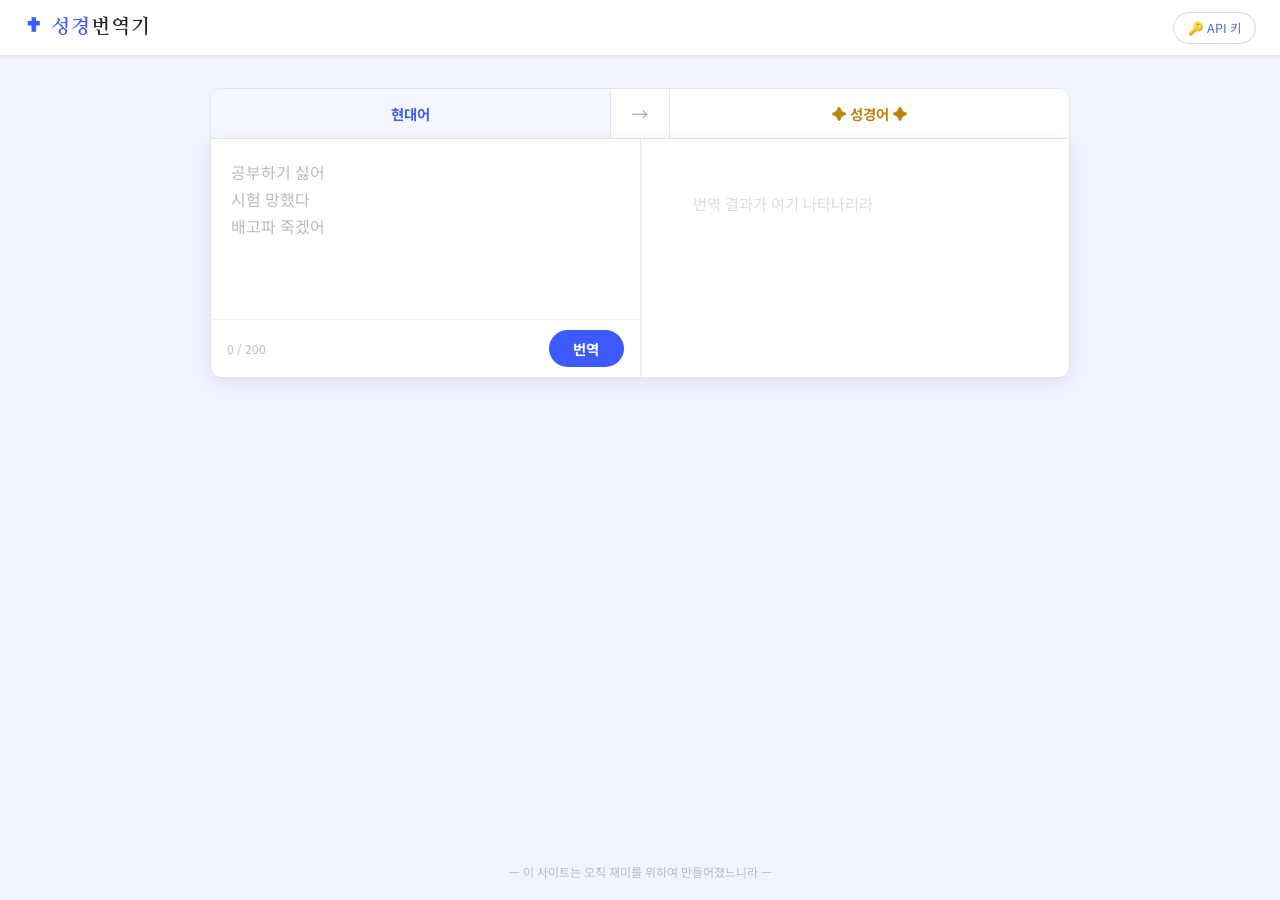
==== index.html @ f70a0497 "Add files via upload" ====
<!DOCTYPE html>
<html lang="ko">
<head>
  <meta charset="UTF-8">
  <meta name="viewport" content="width=device-width, initial-scale=1.0">
  <title>성경 번역기</title>
  <link rel="stylesheet" href="style.css">
</head>
<body>

<header>
  <div class="logo">✝ 성경<span>번역기</span></div>
  <div class="header-api">
    <button class="btn-api" onclick="toggleApi()">🔑 API 키</button>
  </div>
</header>

<div class="api-dropdown" id="apiDropdown">
  <label>Gemini API 키</label>
  <input type="password" id="apiKeyInput" placeholder="AIzaSy..." />
  <p class="api-hint">브라우저에만 저장 · 외부 전송 없음</p>
  <button class="btn-save" onclick="saveApiKey()">저장</button>
</div>

<main>
  <div class="lang-bar">
    <div class="lang-label">현대어</div>
    <div class="lang-arrow">→</div>
    <div class="lang-label right">✦ 성경어 ✦</div>
  </div>

  <div class="translate-box">
    <div class="panel panel-left">
      <textarea id="input" placeholder="공부하기 싫어&#10;시험 망했다&#10;배고파 죽겠어" maxlength="200"></textarea>
      <div class="panel-footer">
        <span class="char-count" id="charCount">0 / 200</span>
        <button class="btn-translate" id="translateBtn" onclick="translate()">번역</button>
      </div>
    </div>

    <div class="panel output-panel">
      <div class="output-text" id="outputText">
        <span class="output-placeholder">번역 결과가 여기 나타나리라</span>
      </div>
      <div class="verse-ref" id="verseRef"></div>
    </div>
  </div>

  <div class="error-bar" id="errorBar"></div>
</main>

<footer>— 이 사이트는 오직 재미를 위하여 만들어졌느니라 —</footer>

<script src="app.js"></script>
</body>
</html>
---- style.css ----
@import url('https://fonts.googleapis.com/css2?family=Noto+Sans+KR:wght@400;500;700&family=Nanum+Myeongjo:wght@700&display=swap');

* { margin: 0; padding: 0; box-sizing: border-box; }

body {
  font-family: 'Noto Sans KR', sans-serif;
  background: #f0f4ff;
  min-height: 100vh;
  display: flex;
  flex-direction: column;
}

/* 헤더 */
header {
  background: #fff;
  border-bottom: 1px solid #e0e5f0;
  padding: 0 24px;
  height: 56px;
  display: flex;
  align-items: center;
  gap: 10px;
  box-shadow: 0 1px 4px rgba(0,0,0,0.06);
}

.logo {
  font-family: 'Nanum Myeongjo', serif;
  font-size: 1.25rem;
  font-weight: 700;
  color: #3d5afe;
  letter-spacing: 1px;
}

.logo span { color: #222; }

.header-api { margin-left: auto; }

.btn-api {
  background: none;
  border: 1px solid #d0d7f0;
  border-radius: 20px;
  padding: 6px 14px;
  font-size: 0.78rem;
  color: #5c6bc0;
  cursor: pointer;
  font-family: 'Noto Sans KR', sans-serif;
  transition: background 0.15s;
}

.btn-api:hover { background: #eef0ff; }

/* API 드롭다운 */
.api-dropdown {
  position: absolute;
  top: 64px;
  right: 24px;
  background: #fff;
  border: 1px solid #e0e5f0;
  border-radius: 12px;
  padding: 16px;
  width: 320px;
  box-shadow: 0 8px 24px rgba(0,0,0,0.12);
  display: none;
  z-index: 100;
}

.api-dropdown.open { display: block; }

.api-dropdown label {
  font-size: 0.78rem;
  color: #888;
  margin-bottom: 6px;
  display: block;
}

.api-dropdown input {
  width: 100%;
  border: 1px solid #d0d7f0;
  border-radius: 8px;
  padding: 8px 12px;
  font-size: 0.85rem;
  outline: none;
  font-family: monospace;
  color: #333;
}

.api-dropdown input:focus { border-color: #3d5afe; }

.btn-save {
  margin-top: 10px;
  width: 100%;
  background: #3d5afe;
  color: #fff;
  border: none;
  border-radius: 8px;
  padding: 9px;
  font-size: 0.85rem;
  cursor: pointer;
  font-family: 'Noto Sans KR', sans-serif;
  transition: background 0.15s;
}

.btn-save:hover { background: #2c46e0; }

.api-hint {
  font-size: 0.72rem;
  color: #aaa;
  margin-top: 6px;
}

/* 메인 */
main {
  flex: 1;
  display: flex;
  flex-direction: column;
  align-items: center;
  padding: 32px 16px;
}

.lang-bar {
  display: flex;
  align-items: center;
  background: #fff;
  border: 1px solid #e0e5f0;
  border-radius: 12px 12px 0 0;
  width: 100%;
  max-width: 860px;
  overflow: hidden;
}

.lang-label {
  flex: 1;
  text-align: center;
  padding: 14px 0;
  font-size: 0.9rem;
  font-weight: 700;
  color: #3d5afe;
  background: #f5f7ff;
  border-right: 1px solid #e0e5f0;
}

.lang-arrow {
  padding: 0 20px;
  color: #aaa;
  font-size: 1.1rem;
  flex-shrink: 0;
}

.lang-label.right {
  border-right: none;
  border-left: 1px solid #e0e5f0;
  background: #fff;
  color: #b8860b;
}

/* 번역 패널 */
.translate-box {
  display: flex;
  width: 100%;
  max-width: 860px;
  background: #fff;
  border: 1px solid #e0e5f0;
  border-top: none;
  border-radius: 0 0 12px 12px;
  min-height: 220px;
  overflow: hidden;
  box-shadow: 0 4px 20px rgba(0,0,0,0.07);
}

.panel {
  flex: 1;
  display: flex;
  flex-direction: column;
}

.panel-left { border-right: 1px solid #e0e5f0; }

textarea {
  flex: 1;
  border: none;
  outline: none;
  padding: 20px;
  font-size: 1rem;
  font-family: 'Noto Sans KR', sans-serif;
  color: #222;
  resize: none;
  min-height: 180px;
  line-height: 1.7;
  background: transparent;
}

textarea::placeholder { color: #bbb; }

.panel-footer {
  padding: 10px 16px;
  display: flex;
  align-items: center;
  justify-content: space-between;
  border-top: 1px solid #f0f2f8;
}

.char-count { font-size: 0.75rem; color: #bbb; }

.btn-translate {
  background: #3d5afe;
  color: #fff;
  border: none;
  border-radius: 20px;
  padding: 8px 24px;
  font-size: 0.9rem;
  font-weight: 700;
  cursor: pointer;
  font-family: 'Noto Sans KR', sans-serif;
  transition: background 0.15s, transform 0.1s;
  letter-spacing: 0.5px;
}

.btn-translate:hover:not(:disabled) { background: #2c46e0; transform: translateY(-1px); }
.btn-translate:disabled { background: #c5cae9; cursor: not-allowed; }

/* 출력 영역 */
.output-panel {
  flex: 1;
  display: flex;
  flex-direction: column;
}

.output-text {
  flex: 1;
  padding: 20px;
  font-size: 1rem;
  font-family: 'Nanum Myeongjo', serif;
  color: #5a3e00;
  line-height: 1.9;
  white-space: pre-wrap;
  min-height: 180px;
}

.output-placeholder {
  color: #ddd;
  font-family: 'Noto Sans KR', sans-serif;
  font-size: 0.95rem;
}

.verse-ref {
  padding: 0 20px 14px;
  font-size: 0.8rem;
  color: #b8860b;
  font-family: 'Nanum Myeongjo', serif;
  font-style: italic;
  text-align: right;
}

/* 로딩 */
.loading-wrap {
  padding: 20px;
  display: flex;
  align-items: center;
  gap: 6px;
}

.dot {
  width: 8px;
  height: 8px;
  border-radius: 50%;
  background: #3d5afe;
  animation: bounce 1.2s infinite;
}

.dot:nth-child(2) { animation-delay: 0.2s; }
.dot:nth-child(3) { animation-delay: 0.4s; }

@keyframes bounce {
  0%, 80%, 100% { transform: scale(0.6); opacity: 0.4; }
  40% { transform: scale(1); opacity: 1; }
}

/* 에러 */
.error-bar {
  width: 100%;
  max-width: 860px;
  margin-top: 10px;
  background: #fff0f0;
  border: 1px solid #ffd0d0;
  border-radius: 8px;
  padding: 10px 16px;
  font-size: 0.83rem;
  color: #c0392b;
  display: none;
}

.error-bar.visible { display: block; }

footer {
  text-align: center;
  padding: 20px;
  font-size: 0.75rem;
  color: #bbb;
}
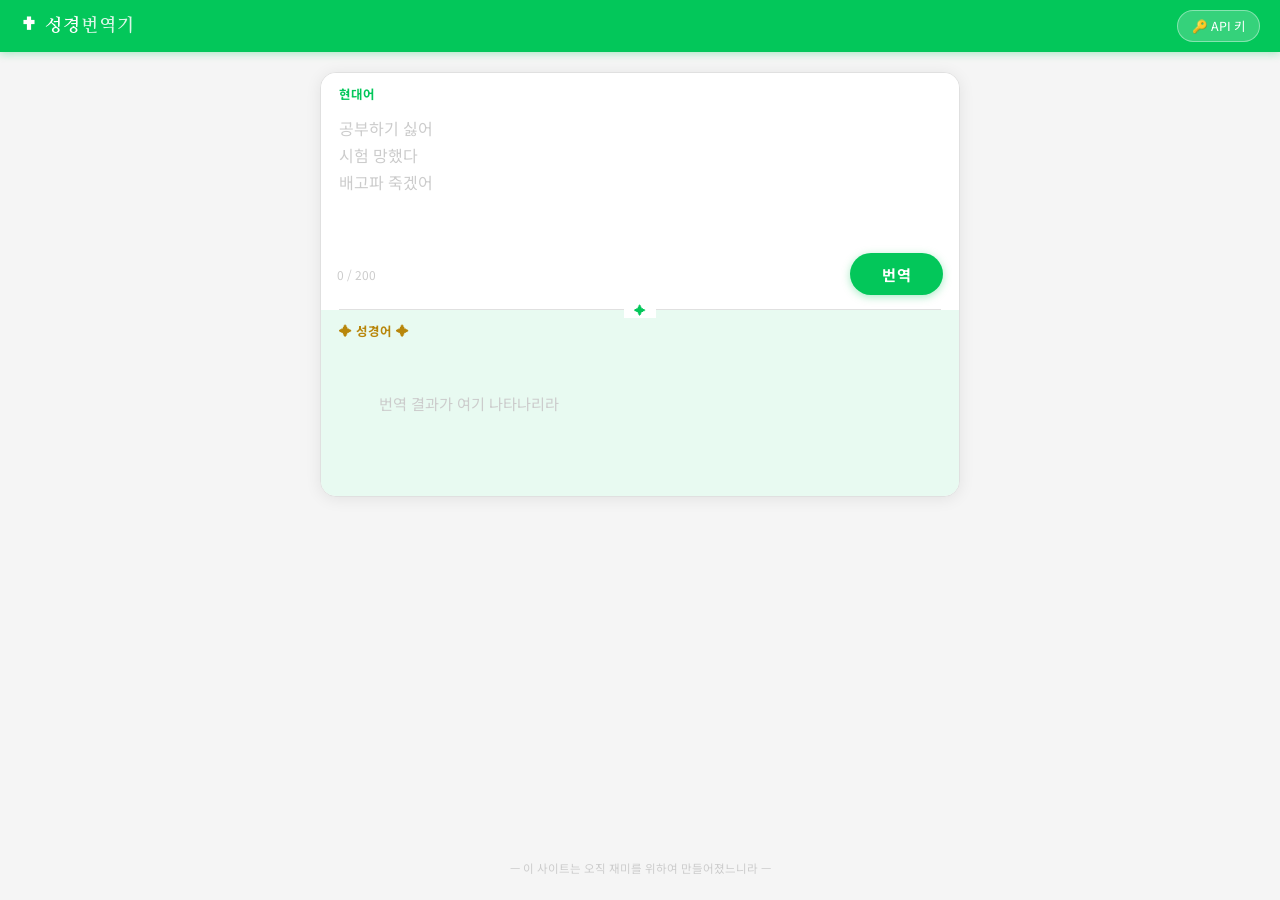
==== commit 12384302: "Add files via upload" ====
--- a/index.html
+++ b/index.html
@@ -10,9 +10,7 @@
 
 <header>
   <div class="logo">✝ 성경<span>번역기</span></div>
-  <div class="header-api">
-    <button class="btn-api" onclick="toggleApi()">🔑 API 키</button>
-  </div>
+  <button class="btn-api" onclick="toggleApi()">🔑 API 키</button>
 </header>
 
 <div class="api-dropdown" id="apiDropdown">
@@ -23,27 +21,31 @@
 </div>
 
 <main>
-  <div class="lang-bar">
-    <div class="lang-label">현대어</div>
-    <div class="lang-arrow">→</div>
-    <div class="lang-label right">✦ 성경어 ✦</div>
-  </div>
+  <div class="translator">
 
-  <div class="translate-box">
-    <div class="panel panel-left">
+    <!-- 위: 입력 -->
+    <div class="panel panel-top">
+      <div class="panel-label">현대어</div>
       <textarea id="input" placeholder="공부하기 싫어&#10;시험 망했다&#10;배고파 죽겠어" maxlength="200"></textarea>
       <div class="panel-footer">
         <span class="char-count" id="charCount">0 / 200</span>
-        <button class="btn-translate" id="translateBtn" onclick="translate()">번역</button>
+        <button class="btn-translate" id="translateBtn" onclick="doTranslate()">번역</button>
       </div>
     </div>
 
-    <div class="panel output-panel">
+    <div class="divider">
+      <div class="divider-icon">✦</div>
+    </div>
+
+    <!-- 아래: 출력 -->
+    <div class="panel panel-bottom">
+      <div class="panel-label gold">✦ 성경어 ✦</div>
       <div class="output-text" id="outputText">
         <span class="output-placeholder">번역 결과가 여기 나타나리라</span>
       </div>
       <div class="verse-ref" id="verseRef"></div>
     </div>
+
   </div>
 
   <div class="error-bar" id="errorBar"></div>
--- a/style.css
+++ b/style.css
@@ -2,9 +2,19 @@
 
 * { margin: 0; padding: 0; box-sizing: border-box; }
 
+:root {
+  --green: #03C75A;
+  --green-dark: #02a34a;
+  --green-light: #e8faf1;
+  --border: #e0e0e0;
+  --text: #191919;
+  --gray: #888;
+  --gold: #b8860b;
+}
+
 body {
   font-family: 'Noto Sans KR', sans-serif;
-  background: #f0f4ff;
+  background: #f5f5f5;
   min-height: 100vh;
   display: flex;
   flex-direction: column;
@@ -12,53 +22,53 @@
 
 /* 헤더 */
 header {
-  background: #fff;
-  border-bottom: 1px solid #e0e5f0;
-  padding: 0 24px;
-  height: 56px;
-  display: flex;
-  align-items: center;
-  gap: 10px;
-  box-shadow: 0 1px 4px rgba(0,0,0,0.06);
+  background: var(--green);
+  padding: 0 20px;
+  height: 52px;
+  display: flex;
+  align-items: center;
+  justify-content: space-between;
+  position: sticky;
+  top: 0;
+  z-index: 50;
+  box-shadow: 0 2px 8px rgba(3,199,90,0.3);
 }
 
 .logo {
   font-family: 'Nanum Myeongjo', serif;
-  font-size: 1.25rem;
+  font-size: 1.15rem;
   font-weight: 700;
-  color: #3d5afe;
+  color: #fff;
   letter-spacing: 1px;
 }
 
-.logo span { color: #222; }
-
-.header-api { margin-left: auto; }
+.logo span { opacity: 0.85; }
 
 .btn-api {
-  background: none;
-  border: 1px solid #d0d7f0;
+  background: rgba(255,255,255,0.2);
+  border: 1px solid rgba(255,255,255,0.4);
   border-radius: 20px;
   padding: 6px 14px;
   font-size: 0.78rem;
-  color: #5c6bc0;
+  color: #fff;
   cursor: pointer;
   font-family: 'Noto Sans KR', sans-serif;
   transition: background 0.15s;
 }
 
-.btn-api:hover { background: #eef0ff; }
+.btn-api:hover { background: rgba(255,255,255,0.3); }
 
 /* API 드롭다운 */
 .api-dropdown {
-  position: absolute;
-  top: 64px;
-  right: 24px;
+  position: fixed;
+  top: 60px;
+  right: 16px;
   background: #fff;
-  border: 1px solid #e0e5f0;
-  border-radius: 12px;
-  padding: 16px;
-  width: 320px;
-  box-shadow: 0 8px 24px rgba(0,0,0,0.12);
+  border: 1px solid var(--border);
+  border-radius: 14px;
+  padding: 18px;
+  width: min(320px, calc(100vw - 32px));
+  box-shadow: 0 8px 28px rgba(0,0,0,0.14);
   display: none;
   z-index: 100;
 }
@@ -67,43 +77,46 @@
 
 .api-dropdown label {
   font-size: 0.78rem;
-  color: #888;
-  margin-bottom: 6px;
+  color: var(--gray);
+  margin-bottom: 8px;
   display: block;
+  font-weight: 500;
 }
 
 .api-dropdown input {
   width: 100%;
-  border: 1px solid #d0d7f0;
+  border: 1px solid var(--border);
   border-radius: 8px;
-  padding: 8px 12px;
+  padding: 10px 12px;
   font-size: 0.85rem;
   outline: none;
   font-family: monospace;
-  color: #333;
-}
-
-.api-dropdown input:focus { border-color: #3d5afe; }
+  color: var(--text);
+  transition: border-color 0.15s;
+}
+
+.api-dropdown input:focus { border-color: var(--green); }
 
 .btn-save {
   margin-top: 10px;
   width: 100%;
-  background: #3d5afe;
+  background: var(--green);
   color: #fff;
   border: none;
   border-radius: 8px;
-  padding: 9px;
-  font-size: 0.85rem;
+  padding: 10px;
+  font-size: 0.88rem;
+  font-weight: 700;
   cursor: pointer;
   font-family: 'Noto Sans KR', sans-serif;
   transition: background 0.15s;
 }
 
-.btn-save:hover { background: #2c46e0; }
+.btn-save:hover { background: var(--green-dark); }
 
 .api-hint {
   font-size: 0.72rem;
-  color: #aaa;
+  color: #bbb;
   margin-top: 6px;
 }
 
@@ -113,138 +126,130 @@
   display: flex;
   flex-direction: column;
   align-items: center;
-  padding: 32px 16px;
-}
-
-.lang-bar {
-  display: flex;
-  align-items: center;
+  padding: 20px 16px 32px;
+}
+
+.translator {
+  width: 100%;
+  max-width: 640px;
   background: #fff;
-  border: 1px solid #e0e5f0;
-  border-radius: 12px 12px 0 0;
-  width: 100%;
-  max-width: 860px;
+  border-radius: 16px;
   overflow: hidden;
-}
-
-.lang-label {
-  flex: 1;
-  text-align: center;
-  padding: 14px 0;
-  font-size: 0.9rem;
+  box-shadow: 0 2px 16px rgba(0,0,0,0.08);
+  border: 1px solid var(--border);
+}
+
+/* 패널 공통 */
+.panel {
+  display: flex;
+  flex-direction: column;
+}
+
+.panel-label {
+  padding: 12px 18px 0;
+  font-size: 0.78rem;
   font-weight: 700;
-  color: #3d5afe;
-  background: #f5f7ff;
-  border-right: 1px solid #e0e5f0;
-}
-
-.lang-arrow {
-  padding: 0 20px;
-  color: #aaa;
-  font-size: 1.1rem;
-  flex-shrink: 0;
-}
-
-.lang-label.right {
-  border-right: none;
-  border-left: 1px solid #e0e5f0;
-  background: #fff;
-  color: #b8860b;
-}
-
-/* 번역 패널 */
-.translate-box {
-  display: flex;
-  width: 100%;
-  max-width: 860px;
-  background: #fff;
-  border: 1px solid #e0e5f0;
-  border-top: none;
-  border-radius: 0 0 12px 12px;
-  min-height: 220px;
-  overflow: hidden;
-  box-shadow: 0 4px 20px rgba(0,0,0,0.07);
-}
-
-.panel {
-  flex: 1;
-  display: flex;
-  flex-direction: column;
-}
-
-.panel-left { border-right: 1px solid #e0e5f0; }
+  color: var(--green);
+  letter-spacing: 1px;
+  text-transform: uppercase;
+}
+
+.panel-label.gold { color: var(--gold); }
+
+/* 입력 */
+.panel-top { background: #fff; }
 
 textarea {
-  flex: 1;
   border: none;
   outline: none;
-  padding: 20px;
+  padding: 12px 18px 14px;
   font-size: 1rem;
   font-family: 'Noto Sans KR', sans-serif;
-  color: #222;
+  color: var(--text);
   resize: none;
-  min-height: 180px;
+  height: 140px;
   line-height: 1.7;
   background: transparent;
-}
-
-textarea::placeholder { color: #bbb; }
+  width: 100%;
+}
+
+textarea::placeholder { color: #ccc; }
 
 .panel-footer {
-  padding: 10px 16px;
+  padding: 10px 16px 14px;
   display: flex;
   align-items: center;
   justify-content: space-between;
-  border-top: 1px solid #f0f2f8;
-}
-
-.char-count { font-size: 0.75rem; color: #bbb; }
+}
+
+.char-count { font-size: 0.75rem; color: #ccc; }
 
 .btn-translate {
-  background: #3d5afe;
+  background: var(--green);
   color: #fff;
   border: none;
-  border-radius: 20px;
-  padding: 8px 24px;
-  font-size: 0.9rem;
+  border-radius: 22px;
+  padding: 10px 32px;
+  font-size: 0.95rem;
   font-weight: 700;
   cursor: pointer;
   font-family: 'Noto Sans KR', sans-serif;
   transition: background 0.15s, transform 0.1s;
   letter-spacing: 0.5px;
-}
-
-.btn-translate:hover:not(:disabled) { background: #2c46e0; transform: translateY(-1px); }
-.btn-translate:disabled { background: #c5cae9; cursor: not-allowed; }
-
-/* 출력 영역 */
-.output-panel {
-  flex: 1;
-  display: flex;
-  flex-direction: column;
-}
+  box-shadow: 0 2px 8px rgba(3,199,90,0.35);
+}
+
+.btn-translate:hover:not(:disabled) {
+  background: var(--green-dark);
+  transform: translateY(-1px);
+}
+
+.btn-translate:active:not(:disabled) { transform: translateY(0); }
+.btn-translate:disabled { background: #b2dfcc; cursor: not-allowed; box-shadow: none; }
+
+/* 구분선 */
+.divider {
+  position: relative;
+  height: 1px;
+  background: var(--border);
+  margin: 0 18px;
+  display: flex;
+  align-items: center;
+  justify-content: center;
+}
+
+.divider-icon {
+  position: absolute;
+  background: #fff;
+  padding: 0 10px;
+  font-size: 0.75rem;
+  color: var(--green);
+}
+
+/* 출력 */
+.panel-bottom { background: var(--green-light); }
 
 .output-text {
-  flex: 1;
-  padding: 20px;
-  font-size: 1rem;
+  padding: 14px 18px 10px;
+  font-size: 1.05rem;
   font-family: 'Nanum Myeongjo', serif;
-  color: #5a3e00;
-  line-height: 1.9;
+  color: #2d4a00;
+  line-height: 2;
   white-space: pre-wrap;
-  min-height: 180px;
+  min-height: 140px;
 }
 
 .output-placeholder {
-  color: #ddd;
+  color: #ccc;
   font-family: 'Noto Sans KR', sans-serif;
   font-size: 0.95rem;
+  font-weight: 400;
 }
 
 .verse-ref {
-  padding: 0 20px 14px;
+  padding: 0 18px 16px;
   font-size: 0.8rem;
-  color: #b8860b;
+  color: var(--gold);
   font-family: 'Nanum Myeongjo', serif;
   font-style: italic;
   text-align: right;
@@ -252,17 +257,17 @@
 
 /* 로딩 */
 .loading-wrap {
-  padding: 20px;
   display: flex;
   align-items: center;
   gap: 6px;
+  padding: 4px 0;
 }
 
 .dot {
   width: 8px;
   height: 8px;
   border-radius: 50%;
-  background: #3d5afe;
+  background: var(--green);
   animation: bounce 1.2s infinite;
 }
 
@@ -277,12 +282,12 @@
 /* 에러 */
 .error-bar {
   width: 100%;
-  max-width: 860px;
-  margin-top: 10px;
+  max-width: 640px;
+  margin-top: 12px;
   background: #fff0f0;
   border: 1px solid #ffd0d0;
-  border-radius: 8px;
-  padding: 10px 16px;
+  border-radius: 10px;
+  padding: 12px 16px;
   font-size: 0.83rem;
   color: #c0392b;
   display: none;
@@ -292,7 +297,22 @@
 
 footer {
   text-align: center;
-  padding: 20px;
-  font-size: 0.75rem;
-  color: #bbb;
-}
+  padding: 24px 16px;
+  font-size: 0.72rem;
+  color: #ccc;
+}
+
+/* 모바일 */
+@media (max-width: 480px) {
+  header { height: 48px; }
+
+  main { padding: 14px 12px 28px; }
+
+  .translator { border-radius: 12px; }
+
+  textarea { height: 120px; font-size: 0.95rem; }
+
+  .output-text { font-size: 1rem; min-height: 120px; }
+
+  .btn-translate { padding: 10px 26px; font-size: 0.9rem; }
+}
